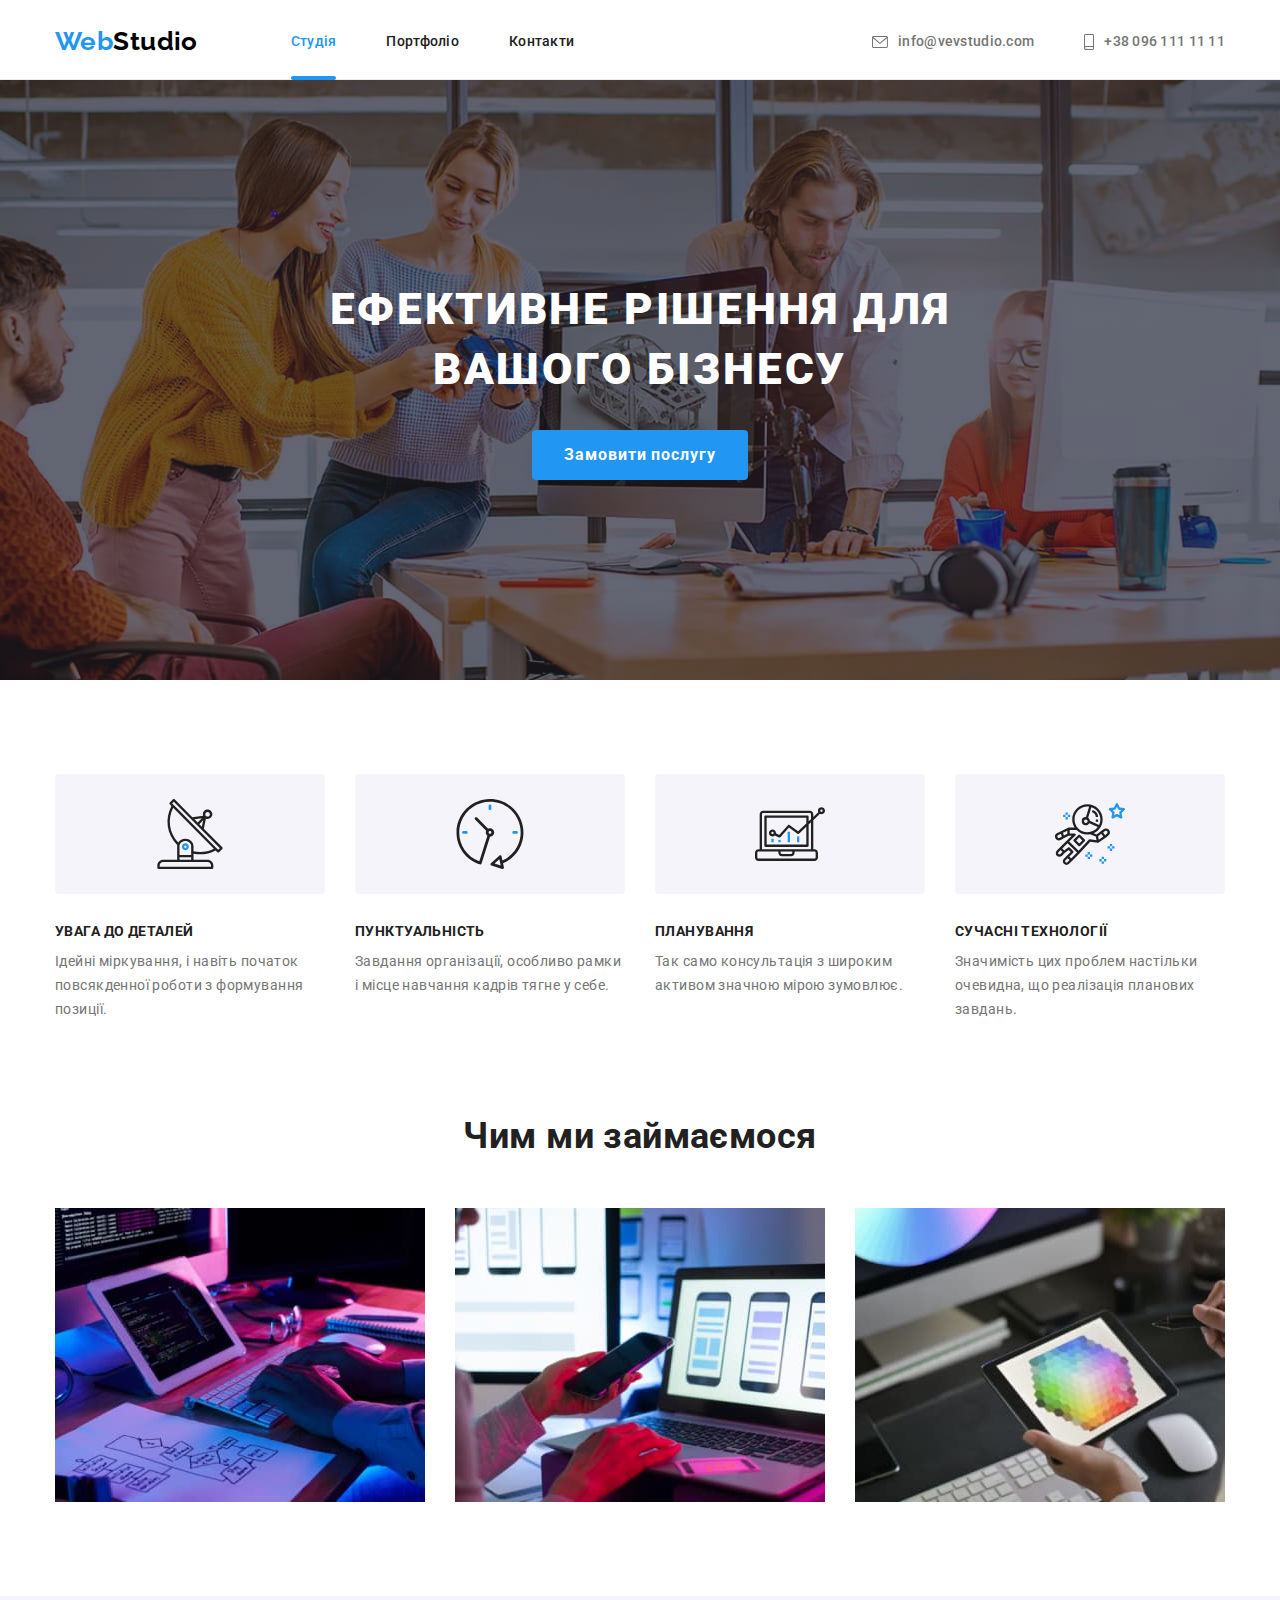
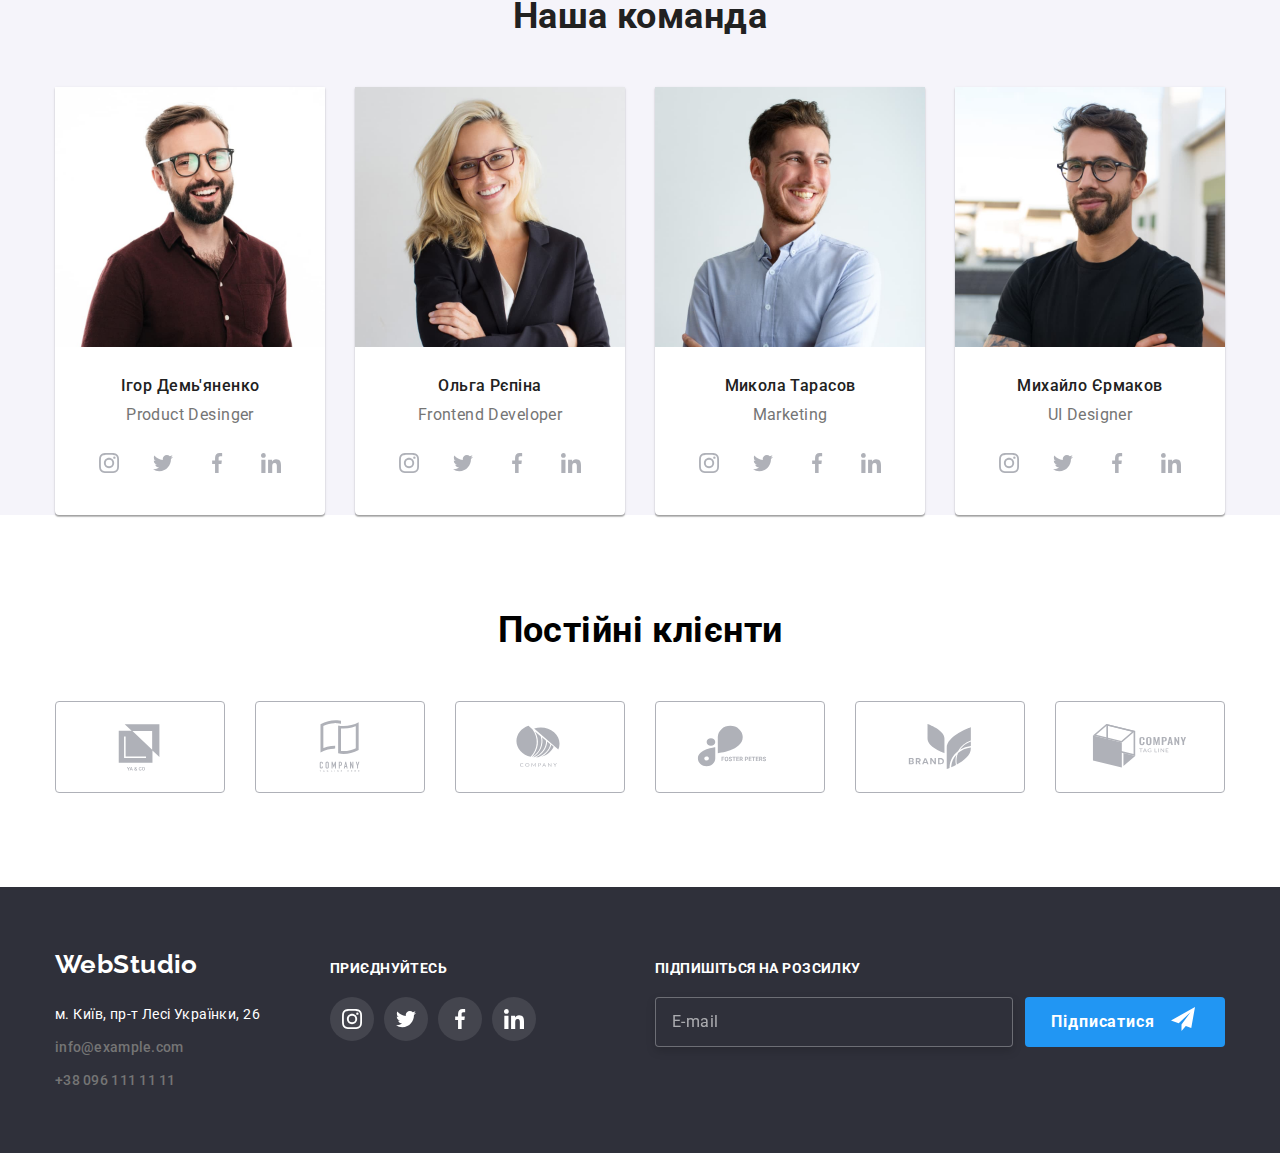
==== index.html @ 9817739a "zaliv" ====
<!DOCTYPE html>
<html lang="uk">
  <head>
    <meta charset="UTF-8" />
    <meta http-equiv="X-UA-Compatible" content="IE=edge" />
    <meta name="viewport" content="width=device-width, initial-scale=1.0" />
    <title>ДЗ№6</title>
    <link rel="preconnect" href="https://fonts.googleapis.com" />
    <link rel="preconnect" href="https://fonts.gstatic.com" crossorigin />
    <link
      href="https://fonts.googleapis.com/css2?family=Raleway:wght@700&family=Roboto:wght@400;500;700;900&display=swap"
      rel="stylesheet"
    />
    <link
      rel="stylesheet"
      href="https://cdn.jsdelivr.net/npm/modern-normalize@1.1.0/modern-normalize.min.css"
    />
    <link rel="stylesheet" href="./css/styles.css" />
  </head>
  <body>
    <!--HEDER-->
    <header class="pages-header">
      <div class="container page-header-container">
        <a class="link pages-header__logo" href="./index.html"><span class="pages-header__logo-acsent">Web</span>Studio</a>
        <nav>
          <ul class="pages-header__menu list">
            <li class="pages-header__item">
              <a class="link pages-header__link current" href="./index.html">Студія</a>
            </li>
            <li class="pages-header__item">
              <a class="link pages-header__link" href="./portfolio.html">Портфоліо</a>
            </li>
            <li class="pages-header__item"><a class="link pages-header__link" href="#contact">Контакти</a></li>
          </ul>
        </nav>
        <ul class="pages-header__contact-menu list">
          <li class="pages-header__contact-item">
            <a class="link pages-header__contact-mail" href="mailto:info@devstdio.com"
              ><svg class="pages-header__icon-mail">
                <use href="./images/symbol-def.svg#icon-envelope"></use></svg
              >info@vevstudio.com</a
            >
          </li>
          <li class="pages-header__contact-item">
            <a class="link pages-header__contact-phone" href="tel:+380961111111"
              ><svg class="pages-header__icon-tel">
                <use href="./images/symbol-def.svg#icon-smartphone"></use></svg
              >+38 096 111 11 11</a
            >
          </li>
        </ul>
      </div>
    </header>
    <!--HERO-->
    <main>
      <section class="hero bgd-img">
        <div class="container">
          <h1 class="hero-text">Ефективне рішення для вашого бізнесу</h1>
          <button class="hero-btn" name="button" data-modal-open>Замовити послугу</button>
        </div>
      </section>

      <!--Benefits-->
      <section class="benefits">
        <div class="container">
          <h2 class="visually-hidden">Наші переваги</h2>
          <ul class="list benefits__list">
            <li class="benefits__text benefits__img benefits__icon-antenna">
              <h3 class="benefits__topic">Увага до деталей</h3>
              <p class="benefits__rubric">
                Ідейні міркування, і навіть початок повсякденної роботи з формування позиції.
              </p>
            </li>
            <li class="benefits__text benefits__img benefits__icon-clock">
              <h3 class="benefits__topic">Пунктуальність</h3>
              <p class="benefits__rubric">
                Завдання організації, особливо рамки і місце навчання кадрів тягне у себе.
              </p>
            </li>
            <li class="benefits__text benefits__img benefits__icon-diaram">
              <h3 class="benefits__topic">Планування</h3>
              <p class="benefits__rubric">Так само консультація з широким активом значною мірою зумовлює.</p>
            </li>
            <li class="benefits__text benefits__img benefits__icon-astronaut">
              <h3 class="benefits__topic">Сучасні технології</h3>
              <p class="benefits__rubric">
                Значимість цих проблем настільки очевидна, що реалізація планових завдань.
              </p>
            </li>
          </ul>
        </div>
      </section>
      <!--Studies-->
      <section class="padding-zero">
        <div class="container">
          <h2 class="stud-top">Чим ми займаємося</h2>

          <ul class="list doing">
            <li class="stud-size">
              <a class="stud-made" href="#">
                <img
                  class="img-doing"
                  src="./images/work-for-pc.jpg"
                  alt="work for pc"
                  width="370"
                  height="294"
                />
                <p class="stud-text">десктопрні додатки</p>
              </a>
            </li>

            <li class="stud-size">
              <a class="stud-made" href="#">
                <img
                  class="img-doing"
                  src="./images/laptop-work.jpg"
                  alt="laptop work"
                  width="370"
                  height="294"
                />
                <p class="stud-text">мобільні додатки</p>
              </a>
            </li>

            <li class="stud-size">
              <a class="stud-made" href="#">
                <img
                  class="img-doing"
                  src="./images/work-on-a-tablet.jpg"
                  alt="work on a tablet"
                  width="370"
                  height="294"
                />
                <p class="stud-text">дизайнерські рішення</p>
              </a>
            </li>
          </ul>
        </div>
      </section>
      <!--Team-->
      <section class="perfuse section">
        <div class="container">
          <h2 class="team">Наша команда</h2>
          <ul class="list team-box">
            <li class="team-box-sizen">
              <img
                src="./images/igor-demyanenki.jpg"
                alt="Ігор Дем'яненко"
                width="270"
                height="260"
              />
              <div class="team-box-color">
                <h3 class="team-names">Ігор Демь'яненко</h3>
                <p class="team-prof">Product Desinger</p>
                <ul class="social-links">
                  <li class="list social-item">
                    <a href="https://www.instagram.com" class="social-link">
                      <svg class="item">
                        <use href="./images/symbol-def.svg#icon-instagram"></use>
                      </svg>
                    </a>
                  </li>
                  <li class="list social-item">
                    <a href="https://www.twitter.com" class="social-link">
                      <svg class="item">
                        <use href="./images/symbol-def.svg#icon-twitter"></use>
                      </svg>
                    </a>
                  </li>
                  <li class="list social-item">
                    <a href="https://www.facebook.com" class="social-link">
                      <svg class="item">
                        <use href="./images/symbol-def.svg#icon-facebook"></use>
                      </svg>
                    </a>
                  </li>
                  <li class="list social-item">
                    <a href="https://www.linkedin.com" class="social-link">
                      <svg class="item">
                        <use href="./images/symbol-def.svg#icon-linkedin"></use>
                      </svg>
                    </a>
                  </li>
                </ul>
              </div>
            </li>
            <li class="team-box-sizen">
              <img src="./images/olga-repina.jpg" alt="Ольга Рєпіна" width="270" height="260" />
              <div class="team-box-color">
                <h3 class="team-names">Ольга Рєпіна</h3>
                <p class="team-prof">Frontend Developer</p>
                <ul class="social-links">
                  <li class="list social-item">
                    <a href="https://www.instagram.com" class="social-link">
                      <svg class="item">
                        <use href="./images/symbol-def.svg#icon-instagram"></use>
                      </svg>
                    </a>
                  </li>
                  <li class="list social-item">
                    <a href="https://www.twitter.com" class="social-link">
                      <svg class="item">
                        <use href="./images/symbol-def.svg#icon-twitter"></use>
                      </svg>
                    </a>
                  </li>
                  <li class="list social-item">
                    <a href="https://www.facebook.com" class="social-link">
                      <svg class="item">
                        <use href="./images/symbol-def.svg#icon-facebook"></use>
                      </svg>
                    </a>
                  </li>
                  <li class="list social-item">
                    <a href="https://www.linkedin.com" class="social-link">
                      <svg class="item">
                        <use href="./images/symbol-def.svg#icon-linkedin"></use>
                      </svg>
                    </a>
                  </li>
                </ul>
              </div>
            </li>
            <li class="team-box-sizen">
              <img
                src="./images/nikolay-tarasov.jpg"
                alt="Микола Тарасов"
                width="270"
                height="260"
              />
              <div class="team-box-color">
                <h3 class="team-names">Микола Тарасов</h3>
                <p class="team-prof">Marketing</p>
                <ul class="social-links">
                  <li class="list social-item">
                    <a href="https://www.instagram.com" class="social-link">
                      <svg class="item">
                        <use href="./images/symbol-def.svg#icon-instagram"></use>
                      </svg>
                    </a>
                  </li>
                  <li class="list social-item">
                    <a href="https://www.twitter.com" class="social-link">
                      <svg class="item">
                        <use href="./images/symbol-def.svg#icon-twitter"></use>
                      </svg>
                    </a>
                  </li>
                  <li class="list social-item">
                    <a href="https://www.facebook.com" class="social-link">
                      <svg class="item">
                        <use href="./images/symbol-def.svg#icon-facebook"></use>
                      </svg>
                    </a>
                  </li>
                  <li class="list social-item">
                    <a href="https://www.linkedin.com" class="social-link">
                      <svg class="item">
                        <use href="./images/symbol-def.svg#icon-linkedin"></use>
                      </svg>
                    </a>
                  </li>
                </ul>
              </div>
            </li>
            <li class="team-box-sizen">
              <img
                src="./images/michail-ermakov.jpg"
                alt="Михайло Єрмаков"
                width="270"
                height="260"
              />
              <div class="team-box-color">
                <h3 class="team-names">Михайло Єрмаков</h3>
                <p class="team-prof">UI Designer</p>
                <ul class="social-links">
                  <li class="list social-item">
                    <a href="https://www.instagram.com" class="social-link">
                      <svg class="item">
                        <use href="./images/symbol-def.svg#icon-instagram"></use>
                      </svg>
                    </a>
                  </li>
                  <li class="list social-item">
                    <a href="https://www.twitter.com" class="social-link">
                      <svg class="item">
                        <use href="./images/symbol-def.svg#icon-twitter"></use>
                      </svg>
                    </a>
                  </li>
                  <li class="list social-item">
                    <a href="https://www.facebook.com" class="social-link">
                      <svg class="item">
                        <use href="./images/symbol-def.svg#icon-facebook"></use>
                      </svg>
                    </a>
                  </li>
                  <li class="list social-item">
                    <a href="https://www.linkedin.com" class="social-link">
                      <svg class="item">
                        <use href="./images/symbol-def.svg#icon-linkedin"></use>
                      </svg>
                    </a>
                  </li>
                </ul>
              </div>
            </li>
          </ul>
        </div>
      </section>

      <section class="section regular-customer">
        <div class="container">
          <h2 class="secondary-title">Постійні клієнти</h2>
          <ul class="list regular-customer-list">
            <li class="regular-customer-item">
              <a href="#" class="customer-btn">
                <svg class="customer-logo">
                  <use href="./images/symbol-def.svg#icon-yaco"></use>
                </svg>
              </a>
            </li>

            <li class="regular-customer-item">
              <a href="#" class="customer-btn">
                <svg class="customer-logo">
                  <use href="./images/symbol-def.svg#icon-companytaglinehere"></use>
                </svg>
              </a>
            </li>
            <li class="regular-customer-item">
              <a href="#" class="customer-btn">
                <svg class="customer-logo">
                  <use href="./images/symbol-def.svg#icon-company"></use>
                </svg>
              </a>
            </li>
            <li class="regular-customer-item">
              <a href="#" class="customer-btn">
                <svg class="customer-logo">
                  <use href="./images/symbol-def.svg#icon-fosterpeters"></use>
                </svg>
              </a>
            </li>
            <li class="regular-customer-item">
              <a href="#" class="customer-btn">
                <svg class="customer-logo">
                  <use href="./images/symbol-def.svg#icon-brand"></use>
                </svg>
              </a>
            </li>
            <li class="regular-customer-item">
              <a href="#" class="customer-btn">
                <svg class="customer-logo">
                  <use href="./images/symbol-def.svg#icon-companytagline"></use>
                </svg>
              </a>
            </li>
          </ul>
        </div>
      </section>
    </main>
    <!--footer-->
    <footer class="foot">
      <div class="container footer-flex">
        <div>
          <a class="link logo-footer" href="./index.html">
            <span class="acsent-logo">Web</span>Studio</a
          >
          <address class="adress-style">
            <ul class="list">
              <li class="info-size">
                <a
                  class="link maps"
                  href="https://goo.gl/maps/6wFw4vnAE2UTVkqL7"
                  target="_blank"
                  rel="noopener noreferrer"
                  >м. Київ, пр-т Лесі Українки, 26</a
                >
              </li>
              <li class="info-size">
                <a id="contact" class="link contact-footer" href="mailto:info@example.com"
                  >info@example.com</a
                >
              </li>
              <li class="info-size">
                <a class="link contact-footer" href="tel:+380961111111">+38 096 111 11 11</a>
              </li>
            </ul>
          </address>
        </div>
        <div class="footer-dark-list">
          <p class="footer-tex">приєднуйтесь</p>
          <ul class="social-footer-links">
            <li class="list social-item-distance">
              <a href="https://www.twitter.com" class="social-item-footer">
                <svg class="item-footer">
                  <use href="./images/symbol-def.svg#icon-instagram"></use>
                </svg>
              </a>
            </li>
            <li class="list social-item-distance">
              <a href="https://www.twitter.com" class="social-item-footer">
                <svg class="item-footer">
                  <use href="./images/symbol-def.svg#icon-twitter"></use>
                </svg>
              </a>
            </li>
            <li class="list social-item-distance">
              <a href="https://www.twitter.com" class="social-item-footer">
                <svg class="item-footer">
                  <use href="./images/symbol-def.svg#icon-facebook"></use>
                </svg>
              </a>
            </li>
            <li class="list social-item-distance">
              <a href="https://www.twitter.com" class="social-item-footer">
                <svg class="item-footer">
                  <use href="./images/symbol-def.svg#icon-linkedin"></use>
                </svg>
              </a>
            </li>
          </ul>
        </div>

        <div class="subscrip">
          <p class="subscrip-title">Підпишіться на розсилку</p>
          <form class="footer-form" autocomplete="on">
            <input class="subscrip-input" type="email" name="email" placeholder="E-mail" required />
            <button type="submit" class="subscrip-btn">
              Підписатися
              <svg class="icon-subscribe" width="24" height="24">
                <use href="./images/modal-symbol1.svg#icon-telegram"></use>
              </svg>
            </button>
          </form>
        </div>
      </div>
    </footer>

    <div class="backdrop is-hidden" data-modal>
      <div class="modal">
        <button class="modal-btn-close" type="button" data-modal-close>
          <svg class="close-icon" width="18" height="18"></svg>
        </button>

          <p class="modal-header">Залиште свої дані, ми вам передзвонимо</p>
          <form class="js-speaker-form" autocomplete="off">
            <div class="modal-form">
              <label class="modal-text" for="name">Ім'я</label>
              <input class="modal-type" type="text" name="name" id="name" />
                <svg class="modal-svg">
                  <use href="./images/modal-symbol1.svg#icon-name"></use>
                </svg>
            </div>

            <div class="modal-form">
              <label class="modal-text" for="tel">Телефон</label>
              <input class="modal-type" type="tel" name="tel" id="tel" />
                <svg class="modal-svg">
                  <use href="./images/modal-symbol1.svg#icon-phone"></use>
              </span>
            </div>

            <div class="modal-form">
              <label class="modal-text" for="mail">Почта</label>
              <input class="modal-type" type="email" name="mail" id="mail" />
                <svg class="modal-svg">
                  <use href="./images/modal-symbol1.svg#icon-mail"></use>
              </span>
            </div>

            <div class="modal-texterea">
              <label class="modal-text" for="comment">Коментар</label>
              <textarea
                class="comment-type"
                name="comment"
                id="comment"
                placeholder="Введіть текст"
              ></textarea>
            </div>
            <div class="modal-checkbox">
              <input
                type="checkbox"
                name="pilicy"
                id="policy"
                class="modal-form-check visually-hidden"
              />
              <label class="modal-check" for="policy"
                >Погоджуюся з розсилкою та приймаю
                <a class="modal-link" href="#">Умови договору</a></label
              >
            </div>

            <button class="modal-btn-type" type="submit">Відправити</button>
          </form>
        
      </div>
    </div>

    <script src="./js/modal.js"></script>
    <script>
      (() => {
        document.querySelector('.js-speaker-form').addEventListener('submit', e => {
          e.preventDefault();

          new FormData(e.currentTarget).forEach((value, name) => console.log('${name}: ${value}'));
        });
      })();
    </script>
  </body>
</html>
---- css/styles.css ----
:root {
  --accent-color: #2196f3;
  --background-color: #ffffff;
  --primery-text-color: #757575;
  --title-text-color: #212121;
  --hover-focus-btn: #188ce8;
  --perfuse-color: #f5f4fa;
  --head-logo: #000000;
  --background-hero: #2f303a;
  --icon-color: #afb1b8;
  --portfolio-img: #eeeeee;
  --cubik: cubic-bezier(0.4, 0, 0.2, 1);
}
body {
  font-family: 'Roboto', sans-serif;
  color: var(--primery-text-color);
  background-color: var(--background-color);
  font-size: 14px;
  letter-spacing: 0.03em;
  padding-top: 80px;
}

h1,
h2,
h3,
h4,
p {
  margin-top: 0;
  margin-bottom: 0;
}

ul {
  margin-top: 0;
  margin-bottom: 0;
  padding-left: 0;
}

img {
  display: block;
  max-width: 100%;
  height: auto;
}

.list {
  list-style: none;
}

.link {
  text-decoration: none;
}



button {
  cursor: pointer;
}

/* размер страницы */
.container {
  width: 1200px;
  margin-left: auto;
  margin-right: auto;
  padding-left: 15px;
  padding-right: 15px;
}

/* <======================COMPONENTS==========================> */
/* <======================HEADER==========================> */
.pages-header {
  position: fixed;
  width: 100%;
  top: 0;
  z-index: 1;
  padding-top: 24px;
  padding-bottom: 24px;
  border-bottom: 1px solid #ececec;
  max-height: 80px;
  background: var(--background-color);
}
.page-header-container {
  display: flex;
  align-items: center;
}
.pages-header__menu {
  align-items: center;
  display: flex;
}

.pages-header__item {
  position: relative;
  font-weight: 500;
  line-height: 1.14;
  letter-spacing: 0.02em;

  color: var(--title-text-color);
}
.pages-header__item:hover,
.pages-header__item:focus {
  color: var(--accent-color);
}
.pages-header__item:not(:last-child) {
  margin-right: 50px;
}
.pages-header__logo {
  font-family: 'Raleway', sans-serif;
  font-weight: 700;
  font-size: 26px;
  line-height: 1.38;
  margin-right: 93px;

  color: var(--head-logo);
}
.pages-header__logo-acsent {
  font-family: 'Raleway', sans-serif;
  font-weight: 700;
  font-size: 26px;
  line-height: 1.38;
  color: var(--accent-color);
}


.pages-header__link {
  font-weight: 500;
  line-height: 1.14;
  letter-spacing: 0.02em;

  color: var(--title-text-color);
  transition-property: color;
  transition-duration: 250ms;
  transition-timing-function: var(--cubik);
}
.pages-header__link:hover,
.pages-header__link:focus {
  color: var(--accent-color);
}

.current {
  color: var(--accent-color);
}
.pages-header__contact-menu {
  display: flex;
  margin-left: auto;
  align-items: center;
}
.pages-header__contact-mail {
  font-weight: 500;
  line-height: 1.14;
  letter-spacing: 0.02em;
  display: flex;
  align-items: center;
  color: var(--primery-text-color);
  transition-property: color;
  transition-duration: 250ms;
  transition-timing-function: var(--cubik);
}
.pages-header__contact-item:not(:last-child) {
  margin-right: 50px;
}
.pages-header__contact-mail:hover,
.pages-header__contact-mail:focus {
  color: var(--accent-color);
}
.pages-header__contact-phone {
  font-weight: 500;
  line-height: 1.14;
  letter-spacing: 0.02em;
  display: flex;
  align-items: center;
  color: var(--primery-text-color);
  transition-property: color;
  transition-duration: 250ms;
  transition-timing-function: var(--cubik);
}
.pages-header__contact-phone:hover,
.pages-header__contact-phone:focus {
  color: var(--accent-color);
}
.pages-header__icon-mail {
  width: 16px;
  height: 12px;
  margin-right: 10px;
  fill: currentColor;
}
.pages-header__icon-tel {
  width: 10px;
  height: 16px;
  margin-right: 10px;
  fill: currentColor;
}
.pages-header__item > .current::before {
  content: '';
  width: 100%;
  height: 4px;
  position: absolute;
  transform: translateY(30px);
  bottom: 0;
  background: var(--accent-color);
  border-radius: 2px;
}
/* <======================/COMPONENTS==========================> */


/* <======================/HEADER==========================>  */
/* <======================HERO==========================> */
.hero {
  background: var(--background-hero);
  text-align: center;
  padding-top: 200px;
  padding-bottom: 200px;
}
.hero-text {
  font-weight: 900;
  font-size: 44px;
  line-height: 1.36;
  text-align: center;
  margin: 0 auto;
  max-width: 696px;
  letter-spacing: 0.06em;
  text-transform: uppercase;

  color: var(--background-color);
}
.hero-btn {
  font-family: inherit;
  font-weight: 700;
  font-size: 16px;
  line-height: 1.87;
  align-items: center;
  text-align: center;
  letter-spacing: 0.06em;
  border-radius: 4px;
  border: 0px;
  margin-top: 30px;
  padding-left: 32px;
  padding-right: 32px;
  padding-top: 10px;
  padding-bottom: 10px;

  color: var(--background-color);
  background-color: var(--accent-color);

  transition-property: background-color;
  transition-duration: 250ms;
  transition-timing-function: var(--cubik);
}
.hero-btn:hover,
.hero-btn:focus {
  background-color: var(--hover-focus-btn);
}
.visually-hidden {
  position: absolute;
  width: 1px;
  height: 1px;
  margin: -1px;
  border: 0;
  padding: 0;

  white-space: nowrap;
  clip-path: inset(100%);
  clip: rect(0 0 0 0);
  overflow: hidden;
}
.backdrop {
  position: fixed;
  top: 0;
  left: 0;
  width: 100%;
  height: 100%;
  z-index: 1;
  background: rgba(0, 0, 0, 0.2);
  transition-property: opacity;
  transition-duration: 250ms;
  transition-timing-function: var(--cubik);
}

.backdrop.is-hidden {
  opacity: 0;
  pointer-events: none;
}
/* <==================================Modal=================================> */
.modal {
  padding: 40px;
  width: 528px;
  height: 581px;
  background-color: var(--background-color);
  position: absolute;
  top: 50%;
  left: 50%;
  transform: translate(-50%, -50%);
  box-shadow: 0px 1px 3px rgba(0, 0, 0, 0.12), 0px 1px 1px rgba(0, 0, 0, 0.14),
    0px 2px 1px rgba(0, 0, 0, 0.2);
  border-radius: 4px;
}
.modal-btn-close {
  display: flex;
  justify-content: center;
  align-items: center;
  padding: 0;
  position: absolute;
  top: 8px;
  right: 8px;
  width: 30px;
  height: 30px;
  border-radius: 50%;
  background: var(--basic-white-color);
  border: 1px solid rgba(0, 0, 0, 0.1);
}
.close-icon {
  background-image: url(../images/close.svg);
  background-repeat: no-repeat;
  background-position: center;
  transition-duration: 250ms;
  transition-timing-function: var(--cubik);
}
.close-icon:hover,
.close-icon:focus {
  background-image: url(../images/icon-close-hover.svg);
  background-repeat: no-repeat;
  background-position: center;
  transition-duration: 250ms;
  transition-timing-function: var(--cubik);
}


.modal-header {
  font-style: normal;
  font-weight: 700;
  font-size: 20px;
  line-height: 1.15;
  text-align: center;
  color: #212121;
  margin-bottom: 12px;
}

.modal-form {
  margin-bottom: 10px;
  display: flex;
  flex-direction: column;
  text-align: left;
  position: relative;
}
.modal-type {
  border: 1px solid rgba(33, 33, 33, 0.2);
  border-radius: 4px;
  height: 40px;
  padding-left: 42px;
  outline: none;
  transition-property: border-color;
  transition-duration: 250ms;
  transition-timing-function: var(--cubik);
}
.comment-type {
  height: 120px;
  margin-bottom: 10px;
  border: 1px solid rgba(33, 33, 33, 0.2);
  border-radius: 4px;
  padding: 15px;
  outline: none;
  transition-property: border-color;
  transition-duration: 250ms;
  transition-timing-function: var(--cubik);
}
.comment-type::placeholder {
  /* padding: 12px 1px; */
  color: rgba(117, 117, 117, 0.5);
}
textarea {
  resize: none;
}
.modal-text {
  margin-bottom: 4px;
  font-size: 12px;
  line-height: 1.16;
  letter-spacing: 0.01em;
  color: #757575;
}
.comment-type:focus {
  border-color: var(--accent-color);
}
.modal-type:focus {
  border-color: var(--accent-color);
}
.modal-check {
  font-size: 14px;
  line-height: 1.71;
  color: #757575;
  padding-left: 20px;
}
.modal-btn-type {
  display: block;
  font-family: inherit;
  font-weight: 700;
  font-size: 16px;
  line-height: 1.87;
  letter-spacing: 0.06em;
  border-radius: 4px;
  border: 0px;
  margin: 0 auto;
  padding: 10px 32px;
  margin-top: 30px;
  min-width: 200px;
  color: var(--background-color);
  background-color: var(--accent-color);

  transition-property: background-color;
  transition-duration: 250ms;
  transition-timing-function: var(--cubik);
}
.modal-btn-type:hover,
.modal-btn-type:focus {
  background-color: var(--hover-focus-btn);
}
.modal-link {
  color: var(--accent-color);
}

.modal-svg {
  position: absolute;
  top: 31px;
  left: 12px;
  width: 13px;
  height: 13px;
  fill: var(--title-text-color);
  transition-property: fill;
  transition-duration: 250ms;
  transition-timing-function: var(--cubik);
}
.modal-type:focus + .modal-svg {
  fill: var(--accent-color);
}

.modal-check::before {
  position: absolute;
  display: block;
  border: 1px solid var(--title-text-color);
  border-radius: 2px;
  content: '';
  top: 450px;
  left: 50px;
  width: 16px;
  height: 15px;
  cursor: pointer;
}
.modal-form-check:checked + .modal-check::before {
  background-image: url(../images/icon-check.svg);
  border-color: var(--accent-color);
  border: none;
}
.modal-form-check:focus + .modal-check::before {
  outline: 2px solid var(--accent-color);
}
.modal-texterea{
  margin-bottom: 20px;
  display: flex;
  flex-direction: column;
  text-align: left;
  position: relative;
}
.modal-checkbox{
  display: flex;
  justify-content: center;
  margin-bottom: 20px;
}
/* <==================================/Modal=================================> */
/* <======================/HERO==========================> */
/* <======================Benefits==========================> */
.benefits {
  padding-top: 94px;
  padding-bottom: 94px;
}

.benefits__topic {
  font-size: 14px;
  font-weight: 700;
  line-height: 1.14;
  text-transform: uppercase;
  margin-bottom: 10px;
  margin-top: 30px;
  color: var(--title-text-color);
}
.benefits__rubric {
  font-weight: 400;
  line-height: 1.71;
}
.benefits__text {
  width: 270px;
}
.benefits__list {
  display: flex;
}
.benefits__text:not(:last-child) {
  margin-right: 30px;
}
.benefits__img::before {
  content: '';
  display: block;
  height: 120px;
  border-radius: 4px;
  background-color: var(--background-color);
  background-repeat: no-repeat;
  background-size: 70px;
  background-position: center;
}
.benefits__icon-antenna::before {
  background-image: url(../images/antenna.svg);
  background-color: var(--perfuse-color);
}
.benefits__icon-clock::before {
  background-image: url(../images/clock.svg);
  background-color: var(--perfuse-color);
}
.benefits__icon-diaram::before {
  background-image: url(../images/diagram.svg);
  background-color: var(--perfuse-color);
}
.benefits__icon-astronaut::before {
  background-image: url(../images/astronaut.svg);
  background-color: var(--perfuse-color);
}

/* <======================/Benefits==========================> */
/* <======================STUDIES==========================> */
.doing {
  display: flex;
  align-items: center;
  padding-top: 0px;
}
.img-doing {
  margin: auto;
  box-sizing: content-box;
}
.img-doing:not(:last-child) {
  padding-right: 30px;
}
.padding-zero {
  padding-top: 0px;
  padding-bottom: 94px;
}
.stud-top {
  font-weight: 700;
  font-size: 36px;
  line-height: 1.16;
  text-align: center;
  margin-bottom: 50px;

  color: var(--title-text-color);
}
.stud-size:not(:last-child) {
  margin-right: 30px;
}
.stud-size {
  position: relative;
  overflow: hidden;
}
.stud-made:hover .stud-text,
.stud-made:focus .stud-text {
  transform: translateY(-100%);
}

.stud-text {
  position: absolute;
  display: flex;
  align-items: center;
  justify-content: center;
  width: 100%;
  height: 70px;
  top: 100%;
  font-weight: 700;
  line-height: 16px;
  text-align: center;
  text-transform: uppercase;
  color: var(--background-color);
  background: rgba(47, 48, 58, 0.8);
  transition: transform 250ms cubic-bezier(0.4, 0, 0.2, 1);
}

/* <======================/STUDIES==========================> */
/* <======================TEAMS==========================> */
.perfuse {
  background-color: var(--perfuse-color);
}
.team {
  font-weight: 700;
  font-size: 36px;
  line-height: 1.16;
  text-align: center;
  margin-bottom: 50px;

  color: var(--title-text-color);
}
.team-names {
  font-weight: 500;
  font-size: 16px;
  line-height: 1.18;
  text-align: center;
  margin-bottom: 10px;

  color: var(--title-text-color);
}
.team-prof {
  font-size: 16px;
  line-height: 1.18;
  text-align: center;
  margin-bottom: 16px;
}
.team-box {
  display: flex;
}

.team-box-sizen {
  box-sizing: border-box;
  background-color: var(--background-color);
  border-radius: 0px 0px 4px 4px;
  box-shadow: 0px 1px 3px rgba(0, 0, 0, 0.12), 0px 1px 1px rgba(0, 0, 0, 0.14),
    0px 2px 1px rgba(0, 0, 0, 0.2);
}
.team-box-sizen:not(:last-child) {
  margin-right: 30px;
}
.team-box-color {
  padding-bottom: 30px;
  padding-top: 30px;
}
/* <=======================/TEAM=========================> */
/* <======================FOOTER==========================> */
.maps {
  font-style: normal;
  font-weight: 400;
  line-height: 1.71;

  color: var(--background-color);
  transition-property: color;
  transition-duration: 250ms;
  transition-timing-function: var(--cubik);
}
.maps:hover,
.maps:focus {
  color: var(--accent-color);
}
.foot {
  background: var(--background-hero);
  padding-top: 60px;
  padding-bottom: 60px;
}
.adress-style {
  font-style: normal;
  margin-top: 20px;
  line-height: 1.71;
}

.info-size:not(:last-child) {
  margin-bottom: 9px;
}
.contact-footer {
  font-weight: 500;
  line-height: 1.71;
  letter-spacing: 0.02em;

  color: var(--primery-text-color);
  transition-property: color;
  transition-duration: 250ms;
  transition-timing-function: var(--cubik);
}
.contact-footer:hover,
.contact-footer:focus {
  color: var(--accent-color);
}
.subscrip {
  margin-left: auto;
}
.subscrip-title {
  font-weight: 700;
  font-size: 14px;
  line-height: 1.14;
  letter-spacing: 0.03em;
  text-transform: uppercase;
  color: var(--background-color);
  margin-bottom: 20px;
}
.footer-form {
  /* border: 1px solid rgba(255, 255, 255, 0.3); */
  /* filter: drop-shadow(0px 4px 4px rgba(0, 0, 0, 0.15)); */
  border-radius: 4px;
  display: flex;
}
.subscrip-input {
  border: 1px solid rgba(255, 255, 255, 0.3);
  filter: drop-shadow(0px 4px 4px rgba(0, 0, 0, 0.15));
  border-radius: 4px;
  background-color: var(--background-hero);
  width: 358px;
  height: 50px;
  outline: none;
  padding-left: 16px;
  color: var(--background-color);
}
.subscrip-btn {
  position: relative;
  margin-left: 12px;
  font-family: inherit;
  font-weight: 700;
  font-size: 16px;
  line-height: 1.87;
  align-items: center;
  text-align: center;
  letter-spacing: 0.06em;
  border-radius: 4px;
  border: 0px;
  padding-right: 50px;
  padding-top: 10px;
  padding-bottom: 10px;
  width: 200px;
  height: 50px;
  color: var(--background-color);
  background-color: var(--accent-color);

  transition-property: background-color;
  transition-duration: 250ms;
  transition-timing-function: var(--cubik);
}
.subscrip-btn:hover,
.subscrip-btn:focus {
  background-color: var(--hover-focus-btn);
}

.subscrip-input::placeholder {
  font-size: 16px;
  line-height: 1.25;
  display: flex;
  align-items: center;
  letter-spacing: 0.03em;
  color: rgba(255, 255, 255, 0.6);
}
.icon-subscribe{
 position: absolute;
 fill: currentColor;
 right: 30px;
}
.logo-footer {
  font-family: 'Raleway', sans-serif;
  font-weight: 700;
  font-size: 26px;
  line-height: 1.38;

  color: var(--background-color);
}

/* <======================/FOOTER==========================> */
/* <======================PORTFOLIO==========================> */
.portfolio-btn {
  color: var(--title-text-color);
  background-color: var(--perfuse-color);
  letter-spacing: 0.03em;
  font-family: 'Roboto';
  font-weight: 500;
  font-size: 16px;
  line-height: 1.62;
  text-align: center;
  border-radius: 4px;
  border: 0px;
  padding-left: 22px;
  padding-right: 22px;
  padding-top: 6px;
  padding-bottom: 6px;
  transition-property: color, background-color, box-shadow;
  transition-duration: 250ms;
  transition-timing-function: var(--cubik);
}
.portfolio-btn:hover,
.portfolio-btn:focus {
  color: var(--background-color);
  background-color: var(--accent-color);
  box-shadow: 0px 3px 1px rgba(0, 0, 0, 0.1), 0px 1px 2px rgba(0, 0, 0, 0.08),
    0px 2px 2px rgba(0, 0, 0, 0.12);
}
.caption-text {
  font-family: 'Roboto', sans-serif;
  font-weight: 700;
  font-size: 18px;
  line-height: 2;
  letter-spacing: 0.06em;
  margin-bottom: 4px;

  color: var(--title-text-color);
}
.basic-text {
  font-family: 'Roboto', sans-serif;
  font-size: 16px;
  line-height: 1.87;
  color: var(--primery-text-color);
}

.portfolio-cart {
  position: relative;
  overflow: hidden;
}

.portfolio-btn-type {
  display: flex;
  margin-bottom: 50px;
  gap: 8px;
  justify-content: center;
}

.li-size {
  position: relative;
  display: block;
  overflow: hidden;
}
.context {
  position: absolute;
  padding: 63px 24px;
  top: 0;
  left: 0;
  width: 100%;
  height: 294px;
  font-size: 18px;
  line-height: 1.55;
  color: var(--background-color);
  background-color: rgba(33, 150, 243, 0.9);
  transform: translateY(140%);
  transition-property: transform;
  transition-duration: 250ms;
  transition-timing-function: var(--cubik);
}

.li-size:hover .context,
.li-size:focus .context {
  transform: translateY(0);
}
.li-size:hover,
.li-size:focus {
  box-shadow: 0px 1px 1px rgba(0, 0, 0, 0.12), 0px 4px 4px rgba(0, 0, 0, 0.06),
    1px 4px 6px rgba(0, 0, 0, 0.16);
}

.portfolio-grid {
  display: flex;
  flex-wrap: wrap;
  gap: 30px;
}

.portfolio-img {
  padding: 20px 24px;
  border: 1px solid var(--portfolio-img);
  z-index: 2;

  /* <======================/PORTFOLIO==========================> */
}
.bgd-img {
  height: 600px;
  max-width: 1600px;
  margin-right: auto;
  margin-left: auto;
  background-image: linear-gradient(to right, rgba(47, 48, 58, 0.4), rgba(47, 48, 58, 0.4)),
    url(../images/fon.jpg);
  background-repeat: no-repeat;
  background-size: cover;
  background-position: center;
}



.social-links {
  display: flex;
  justify-content: center;
  padding: 0;
  margin-top: 16px;
}

.social-link {
  display: flex;
  justify-content: center;
  align-items: center;
  width: 44px;
  height: 44px;
  border-radius: 50%;

  color: var(--icon-color);
  transition-property: color, background-color;
  transition-duration: 250ms;
  transition-timing-function: var(--cubik);
}

.social-item:not(:last-child) {
  margin-right: 10px;
}

.item {
  width: 20px;
  height: 20px;
  fill: currentColor;
}

.social-link:hover,
.social-link:focus {
  background-color: var(--accent-color);
  color: var(--background-color);
}

.regular-customer {
  padding-top: 94px;
  padding-bottom: 94px;
}
.secondary-title {
  margin-bottom: 50px;
  font-weight: 700;
  font-size: 36px;
  line-height: 1.17;
  text-align: center;
  color: var(--head-logo);
}
.regular-customer-list {
  display: flex;
}
.regular-customer-item:not(:last-child) {
  margin-right: 30px;
}
.customer-btn {
  display: flex;
  justify-content: center;
  align-items: center;
  width: 170px;
  height: 92px;
  color: var(--icon-color);
  border: 1px solid var(--icon-color);
  border-radius: 4px;
  transition-property: color, border-color;
  transition-duration: 250ms;
  transition-timing-function: var(--cubik);
}
.customer-logo {
  width: 106px;
  height: 60px;
  fill: currentColor;
}
.customer-btn:hover,
.customer-btn:focus {
  color: var(--accent-color);
  border-color: var(--accent-color);
}

.footer-dark-list {
  margin-left: 70px;
}

.footer-flex {
  display: flex;
  align-items: baseline;
}

.footer-tex {
  font-weight: 700;
  font-size: 14px;
  line-height: 1.14;
  text-transform: uppercase;

  color: var(--background-color);
}
.social-item-distance:not(:last-child) {
  margin-right: 10px;
}
.social-item-footer {
  display: flex;
  width: 44px;
  height: 44px;
  justify-content: center;
  align-items: center;
  border-radius: 50%;
  background: rgba(255, 255, 255, 0.1);
  color: var(--background-color);
  transition-property: background-color;
  transition-duration: 250ms;
  transition-timing-function: var(--cubik);
}
.social-item-footer:hover,
.social-item-footer:focus {
  color: var(--background-color);
  background-color: var(--accent-color);
}
.item-footer {
  width: 20px;
  height: 20px;
  fill: currentColor;
}
.social-footer-links {
  display: flex;
  margin-top: 20px;
}
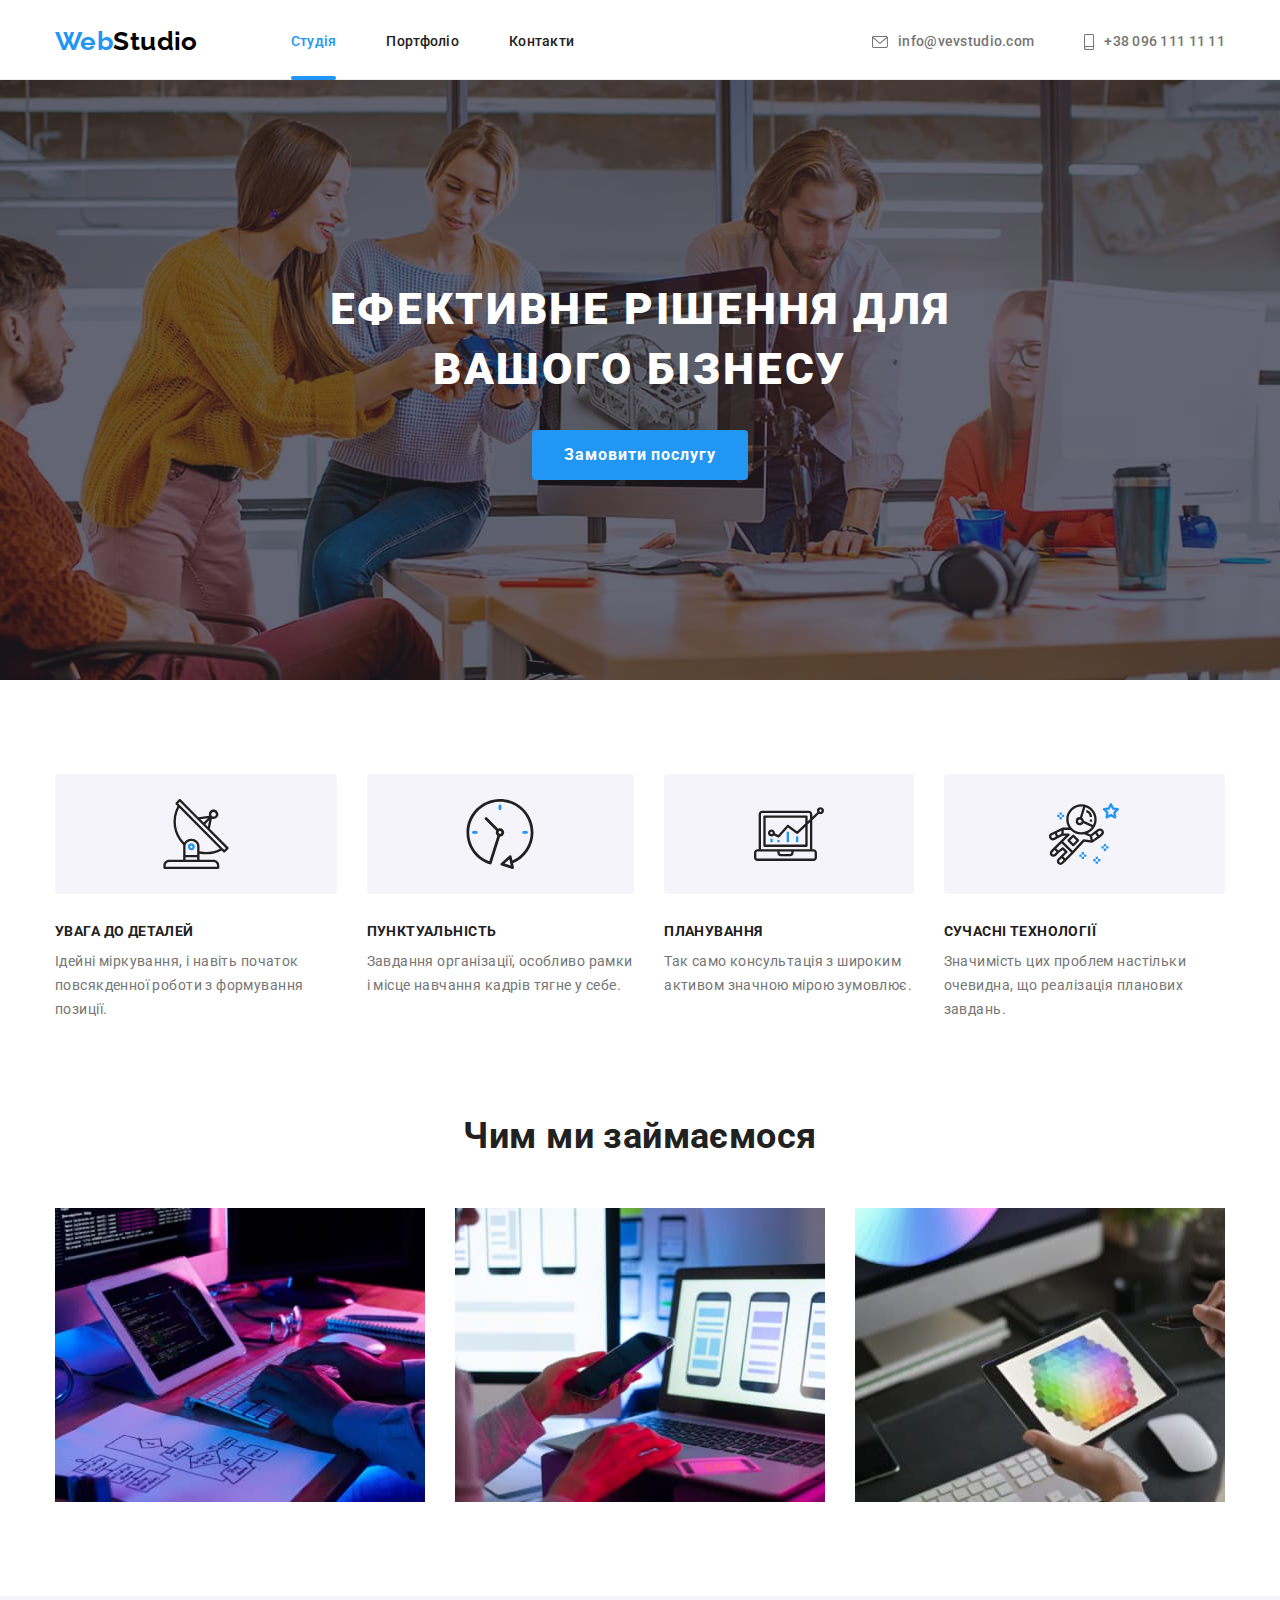
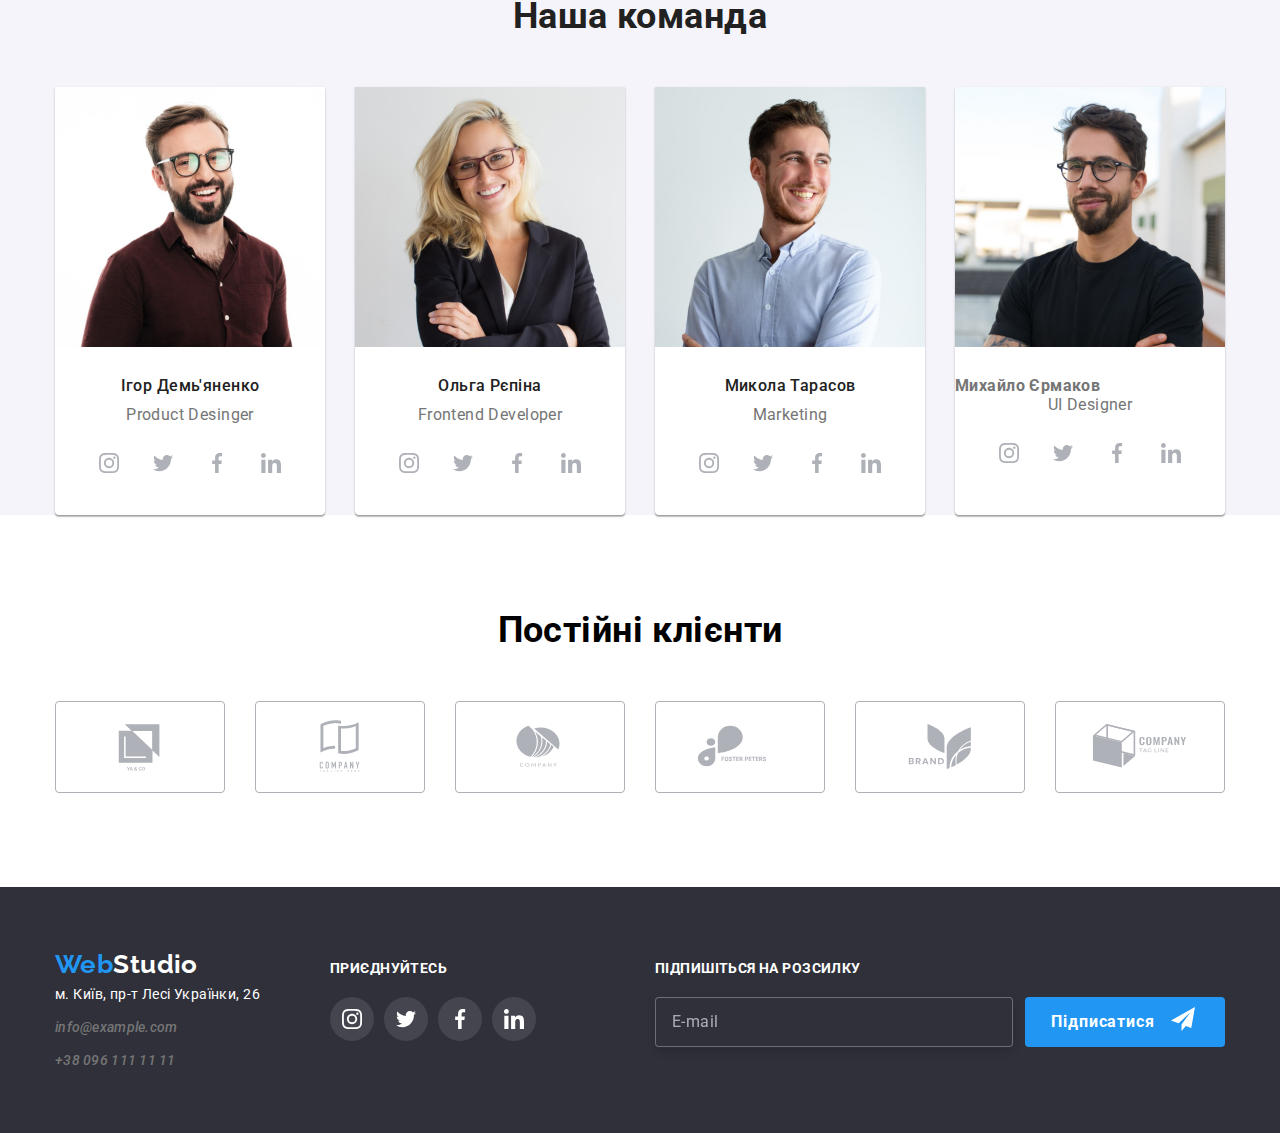
==== commit 10df8375: "1я часть" ====
--- a/index.html
+++ b/index.html
@@ -25,7 +25,7 @@
         <nav>
           <ul class="pages-header__menu list">
             <li class="pages-header__item">
-              <a class="link pages-header__link current" href="./index.html">Студія</a>
+              <a class="link pages-header__link pages-header__active" href="./index.html">Студія</a>
             </li>
             <li class="pages-header__item">
               <a class="link pages-header__link" href="./portfolio.html">Портфоліо</a>
@@ -61,27 +61,27 @@
       </section>
 
       <!--Benefits-->
-      <section class="benefits">
+      <section class="list-of-benefits">
         <div class="container">
           <h2 class="visually-hidden">Наші переваги</h2>
-          <ul class="list benefits__list">
-            <li class="benefits__text benefits__img benefits__icon-antenna">
+          <ul class="list list-of-benefits__list">
+            <li class="list-of-benefits__item list-of-benefits__img list-of-benefits__icon-antenna">
               <h3 class="benefits__topic">Увага до деталей</h3>
               <p class="benefits__rubric">
                 Ідейні міркування, і навіть початок повсякденної роботи з формування позиції.
               </p>
             </li>
-            <li class="benefits__text benefits__img benefits__icon-clock">
+            <li class="list-of-benefits__item list-of-benefits__img list-of-benefits__icon-clock">
               <h3 class="benefits__topic">Пунктуальність</h3>
               <p class="benefits__rubric">
                 Завдання організації, особливо рамки і місце навчання кадрів тягне у себе.
               </p>
             </li>
-            <li class="benefits__text benefits__img benefits__icon-diaram">
+            <li class="list-of-benefits__item list-of-benefits__img list-of-benefits__icon-diaram">
               <h3 class="benefits__topic">Планування</h3>
               <p class="benefits__rubric">Так само консультація з широким активом значною мірою зумовлює.</p>
             </li>
-            <li class="benefits__text benefits__img benefits__icon-astronaut">
+            <li class="list-of-benefits__item list-of-benefits__img list-of-benefits__icon-astronaut">
               <h3 class="benefits__topic">Сучасні технології</h3>
               <p class="benefits__rubric">
                 Значимість цих проблем настільки очевидна, що реалізація планових завдань.
@@ -91,92 +91,92 @@
         </div>
       </section>
       <!--Studies-->
-      <section class="padding-zero">
+      <section class="doing">
         <div class="container">
-          <h2 class="stud-top">Чим ми займаємося</h2>
-
-          <ul class="list doing">
-            <li class="stud-size">
-              <a class="stud-made" href="#">
+          <h2 class="doing-top">Чим ми займаємося</h2>
+
+          <ul class="list doing__set">
+            <li class="doing__item">
+              <a class="stud" href="#">
                 <img
-                  class="img-doing"
+                  class="stud__img"
                   src="./images/work-for-pc.jpg"
                   alt="work for pc"
                   width="370"
                   height="294"
                 />
-                <p class="stud-text">десктопрні додатки</p>
-              </a>
-            </li>
-
-            <li class="stud-size">
-              <a class="stud-made" href="#">
+                <p class="stud__text">десктопрні додатки</p>
+              </a>
+            </li>
+
+            <li class="doing__item">
+              <a class="stud" href="#">
                 <img
-                  class="img-doing"
+                  class="stud__img"
                   src="./images/laptop-work.jpg"
                   alt="laptop work"
                   width="370"
                   height="294"
                 />
-                <p class="stud-text">мобільні додатки</p>
-              </a>
-            </li>
-
-            <li class="stud-size">
-              <a class="stud-made" href="#">
+                <p class="stud__text">мобільні додатки</p>
+              </a>
+            </li>
+
+            <li class="doing__item">
+              <a class="stud" href="#">
                 <img
-                  class="img-doing"
+                  class="stud__img"
                   src="./images/work-on-a-tablet.jpg"
                   alt="work on a tablet"
                   width="370"
                   height="294"
                 />
-                <p class="stud-text">дизайнерські рішення</p>
+                <p class="stud__text">дизайнерські рішення</p>
               </a>
             </li>
           </ul>
         </div>
       </section>
       <!--Team-->
-      <section class="perfuse section">
+      <section class="perfuse">
         <div class="container">
-          <h2 class="team">Наша команда</h2>
-          <ul class="list team-box">
-            <li class="team-box-sizen">
+          <h2 class="perfuse__top">Наша команда</h2>
+          <ul class="list perfuse__box">
+            <li class="perfuse__item">
               <img
                 src="./images/igor-demyanenki.jpg"
                 alt="Ігор Дем'яненко"
                 width="270"
                 height="260"
               />
-              <div class="team-box-color">
-                <h3 class="team-names">Ігор Демь'яненко</h3>
-                <p class="team-prof">Product Desinger</p>
-                <ul class="social-links">
-                  <li class="list social-item">
-                    <a href="https://www.instagram.com" class="social-link">
-                      <svg class="item">
+              <div class="team">
+                <h3 class="team__names">Ігор Демь'яненко</h3>
+                <p class="team__prof">Product Desinger</p>
+                <ul class="team__links">
+                  <li class="list team__item">
+                    <a href="https://www.instagram.com" class="social">
+                      <svg class="social__item">
                         <use href="./images/symbol-def.svg#icon-instagram"></use>
                       </svg>
                     </a>
                   </li>
-                  <li class="list social-item">
-                    <a href="https://www.twitter.com" class="social-link">
-                      <svg class="item">
+                  <li class="list team__item">
+                    <a href="https://www.twitter.com" class="social">
+                      <svg class="social__item">
                         <use href="./images/symbol-def.svg#icon-twitter"></use>
                       </svg>
                     </a>
                   </li>
-                  <li class="list social-item">
-                    <a href="https://www.facebook.com" class="social-link">
-                      <svg class="item">
+                  <li class="list team__item">
+                    <a href="https://www.facebook.com" class="social">
+                      <svg class="social__item">
                         <use href="./images/symbol-def.svg#icon-facebook"></use>
                       </svg>
                     </a>
                   </li>
-                  <li class="list social-item">
-                    <a href="https://www.linkedin.com" class="social-link">
-                      <svg class="item">
+                  <li class="list team__item">
+                    <a href="https://www.linkedin.com" class="social">
+                      <svg class="social__item">
                         <use href="./images/symbol-def.svg#icon-linkedin"></use>
                       </svg>
                     </a>
@@ -184,36 +184,36 @@
                 </ul>
               </div>
             </li>
-            <li class="team-box-sizen">
+            <li class="perfuse__item">
               <img src="./images/olga-repina.jpg" alt="Ольга Рєпіна" width="270" height="260" />
-              <div class="team-box-color">
-                <h3 class="team-names">Ольга Рєпіна</h3>
-                <p class="team-prof">Frontend Developer</p>
-                <ul class="social-links">
-                  <li class="list social-item">
-                    <a href="https://www.instagram.com" class="social-link">
-                      <svg class="item">
+              <div class="team">
+                <h3 class="team__names">Ольга Рєпіна</h3>
+                <p class="team__prof">Frontend Developer</p>
+                <ul class="team__links">
+                  <li class="list team__item">
+                    <a href="https://www.instagram.com" class="social">
+                      <svg class="social__item">
                         <use href="./images/symbol-def.svg#icon-instagram"></use>
                       </svg>
                     </a>
                   </li>
-                  <li class="list social-item">
-                    <a href="https://www.twitter.com" class="social-link">
-                      <svg class="item">
+                  <li class="list team__item">
+                    <a href="https://www.twitter.com" class="social">
+                      <svg class="social__item">
                         <use href="./images/symbol-def.svg#icon-twitter"></use>
                       </svg>
                     </a>
                   </li>
-                  <li class="list social-item">
-                    <a href="https://www.facebook.com" class="social-link">
-                      <svg class="item">
+                  <li class="list team__item">
+                    <a href="https://www.facebook.com" class="social">
+                      <svg class="social__item">
                         <use href="./images/symbol-def.svg#icon-facebook"></use>
                       </svg>
                     </a>
                   </li>
-                  <li class="list social-item">
-                    <a href="https://www.linkedin.com" class="social-link">
-                      <svg class="item">
+                  <li class="list team__item">
+                    <a href="https://www.linkedin.com" class="social">
+                      <svg class="social__item">
                         <use href="./images/symbol-def.svg#icon-linkedin"></use>
                       </svg>
                     </a>
@@ -221,41 +221,41 @@
                 </ul>
               </div>
             </li>
-            <li class="team-box-sizen">
+            <li class="perfuse__item">
               <img
                 src="./images/nikolay-tarasov.jpg"
                 alt="Микола Тарасов"
                 width="270"
                 height="260"
               />
-              <div class="team-box-color">
-                <h3 class="team-names">Микола Тарасов</h3>
-                <p class="team-prof">Marketing</p>
-                <ul class="social-links">
-                  <li class="list social-item">
-                    <a href="https://www.instagram.com" class="social-link">
-                      <svg class="item">
+              <div class="team">
+                <h3 class="team__names">Микола Тарасов</h3>
+                <p class="team__prof">Marketing</p>
+                <ul class="team__links">
+                  <li class="list team__item">
+                    <a href="https://www.instagram.com" class="social">
+                      <svg class="social__item">
                         <use href="./images/symbol-def.svg#icon-instagram"></use>
                       </svg>
                     </a>
                   </li>
-                  <li class="list social-item">
-                    <a href="https://www.twitter.com" class="social-link">
-                      <svg class="item">
+                  <li class="list team__item">
+                    <a href="https://www.twitter.com" class="social">
+                      <svg class="social__item">
                         <use href="./images/symbol-def.svg#icon-twitter"></use>
                       </svg>
                     </a>
                   </li>
-                  <li class="list social-item">
-                    <a href="https://www.facebook.com" class="social-link">
-                      <svg class="item">
+                  <li class="list team__item">
+                    <a href="https://www.facebook.com" class="social">
+                      <svg class="social__item">
                         <use href="./images/symbol-def.svg#icon-facebook"></use>
                       </svg>
                     </a>
                   </li>
-                  <li class="list social-item">
-                    <a href="https://www.linkedin.com" class="social-link">
-                      <svg class="item">
+                  <li class="list team__item">
+                    <a href="https://www.linkedin.com" class="social">
+                      <svg class="social__item">
                         <use href="./images/symbol-def.svg#icon-linkedin"></use>
                       </svg>
                     </a>
@@ -263,41 +263,41 @@
                 </ul>
               </div>
             </li>
-            <li class="team-box-sizen">
+            <li class="perfuse__item">
               <img
                 src="./images/michail-ermakov.jpg"
                 alt="Михайло Єрмаков"
                 width="270"
                 height="260"
               />
-              <div class="team-box-color">
+              <div class="team">
                 <h3 class="team-names">Михайло Єрмаков</h3>
-                <p class="team-prof">UI Designer</p>
-                <ul class="social-links">
-                  <li class="list social-item">
-                    <a href="https://www.instagram.com" class="social-link">
-                      <svg class="item">
+                <p class="team__prof">UI Designer</p>
+                <ul class="team__links">
+                  <li class="list team__item">
+                    <a href="https://www.instagram.com" class="social">
+                      <svg class="social__item">
                         <use href="./images/symbol-def.svg#icon-instagram"></use>
                       </svg>
                     </a>
                   </li>
-                  <li class="list social-item">
-                    <a href="https://www.twitter.com" class="social-link">
-                      <svg class="item">
+                  <li class="list team__item">
+                    <a href="https://www.twitter.com" class="social">
+                      <svg class="social__item">
                         <use href="./images/symbol-def.svg#icon-twitter"></use>
                       </svg>
                     </a>
                   </li>
-                  <li class="list social-item">
-                    <a href="https://www.facebook.com" class="social-link">
-                      <svg class="item">
+                  <li class="list team__item">
+                    <a href="https://www.facebook.com" class="social">
+                      <svg class="social__item">
                         <use href="./images/symbol-def.svg#icon-facebook"></use>
                       </svg>
                     </a>
                   </li>
-                  <li class="list social-item">
-                    <a href="https://www.linkedin.com" class="social-link">
-                      <svg class="item">
+                  <li class="list team__item">
+                    <a href="https://www.linkedin.com" class="social">
+                      <svg class="social__item">
                         <use href="./images/symbol-def.svg#icon-linkedin"></use>
                       </svg>
                     </a>
@@ -309,49 +309,49 @@
         </div>
       </section>
 
-      <section class="section regular-customer">
+      <section class="customer">
         <div class="container">
-          <h2 class="secondary-title">Постійні клієнти</h2>
-          <ul class="list regular-customer-list">
-            <li class="regular-customer-item">
-              <a href="#" class="customer-btn">
-                <svg class="customer-logo">
+          <h2 class="customer__title">Постійні клієнти</h2>
+          <ul class="list customer__list">
+            <li class="customer__item">
+              <a href="#" class="customer-link__btn">
+                <svg class="customer-link__logo">
                   <use href="./images/symbol-def.svg#icon-yaco"></use>
                 </svg>
               </a>
             </li>
 
-            <li class="regular-customer-item">
-              <a href="#" class="customer-btn">
-                <svg class="customer-logo">
+            <li class="customer__item">
+              <a href="#" class="customer-link__btn">
+                <svg class="customer-link__logo">
                   <use href="./images/symbol-def.svg#icon-companytaglinehere"></use>
                 </svg>
               </a>
             </li>
-            <li class="regular-customer-item">
-              <a href="#" class="customer-btn">
-                <svg class="customer-logo">
+            <li class="customer__item">
+              <a href="#" class="customer-link__btn">
+                <svg class="customer-link__logo">
                   <use href="./images/symbol-def.svg#icon-company"></use>
                 </svg>
               </a>
             </li>
-            <li class="regular-customer-item">
-              <a href="#" class="customer-btn">
-                <svg class="customer-logo">
+            <li class="customer__item">
+              <a href="#" class="customer-link__btn">
+                <svg class="customer-link__logo">
                   <use href="./images/symbol-def.svg#icon-fosterpeters"></use>
                 </svg>
               </a>
             </li>
-            <li class="regular-customer-item">
-              <a href="#" class="customer-btn">
-                <svg class="customer-logo">
+            <li class="customer__item">
+              <a href="#" class="customer-link__btn">
+                <svg class="customer-link__logo">
                   <use href="./images/symbol-def.svg#icon-brand"></use>
                 </svg>
               </a>
             </li>
-            <li class="regular-customer-item">
-              <a href="#" class="customer-btn">
-                <svg class="customer-logo">
+            <li class="customer__item">
+              <a href="#" class="customer-link__btn">
+                <svg class="customer-link__logo">
                   <use href="./images/symbol-def.svg#icon-companytagline"></use>
                 </svg>
               </a>
@@ -362,14 +362,14 @@
     </main>
     <!--footer-->
     <footer class="foot">
-      <div class="container footer-flex">
+      <div class="container footer">
         <div>
           <a class="link logo-footer" href="./index.html">
-            <span class="acsent-logo">Web</span>Studio</a
+            <span class="footer__acsent-logo">Web</span>Studio</a
           >
-          <address class="adress-style">
+          <address class="footer__adress">
             <ul class="list">
-              <li class="info-size">
+              <li class="footer__info-size">
                 <a
                   class="link maps"
                   href="https://goo.gl/maps/6wFw4vnAE2UTVkqL7"
@@ -378,44 +378,44 @@
                   >м. Київ, пр-т Лесі Українки, 26</a
                 >
               </li>
-              <li class="info-size">
+              <li class="footer__info-size">
                 <a id="contact" class="link contact-footer" href="mailto:info@example.com"
                   >info@example.com</a
                 >
               </li>
-              <li class="info-size">
+              <li class="footer__info-size">
                 <a class="link contact-footer" href="tel:+380961111111">+38 096 111 11 11</a>
               </li>
             </ul>
           </address>
         </div>
-        <div class="footer-dark-list">
-          <p class="footer-tex">приєднуйтесь</p>
-          <ul class="social-footer-links">
-            <li class="list social-item-distance">
-              <a href="https://www.twitter.com" class="social-item-footer">
-                <svg class="item-footer">
+        <div class="footer-dark">
+          <p class="footer-dark__tex">приєднуйтесь</p>
+          <ul class="footer-dark__set">
+            <li class="list footer-dark__social-item">
+              <a href="https://www.twitter.com" class="social-footer">
+                <svg class="social-footer__item">
                   <use href="./images/symbol-def.svg#icon-instagram"></use>
                 </svg>
               </a>
             </li>
-            <li class="list social-item-distance">
-              <a href="https://www.twitter.com" class="social-item-footer">
-                <svg class="item-footer">
+            <li class="list footer-dark__social-item">
+              <a href="https://www.twitter.com" class="social-footer">
+                <svg class="social-footer__item">
                   <use href="./images/symbol-def.svg#icon-twitter"></use>
                 </svg>
               </a>
             </li>
-            <li class="list social-item-distance">
-              <a href="https://www.twitter.com" class="social-item-footer">
-                <svg class="item-footer">
+            <li class="list footer-dark__social-item">
+              <a href="https://www.twitter.com" class="social-footer">
+                <svg class="social-footer__item">
                   <use href="./images/symbol-def.svg#icon-facebook"></use>
                 </svg>
               </a>
             </li>
-            <li class="list social-item-distance">
-              <a href="https://www.twitter.com" class="social-item-footer">
-                <svg class="item-footer">
+            <li class="list footer-dark__social-item">
+              <a href="https://www.twitter.com" class="social-footer">
+                <svg class="social-footer__item">
                   <use href="./images/symbol-def.svg#icon-linkedin"></use>
                 </svg>
               </a>
@@ -424,12 +424,12 @@
         </div>
 
         <div class="subscrip">
-          <p class="subscrip-title">Підпишіться на розсилку</p>
-          <form class="footer-form" autocomplete="on">
-            <input class="subscrip-input" type="email" name="email" placeholder="E-mail" required />
-            <button type="submit" class="subscrip-btn">
+          <p class="subscrip__title">Підпишіться на розсилку</p>
+          <form class="subscrip__form" autocomplete="on">
+            <input class="subscrip__input" type="email" name="email" placeholder="E-mail" required />
+            <button type="submit" class="subscrip__btn">
               Підписатися
-              <svg class="icon-subscribe" width="24" height="24">
+              <svg class="subscribe__icon" width="24" height="24">
                 <use href="./images/modal-symbol1.svg#icon-telegram"></use>
               </svg>
             </button>
@@ -440,73 +440,65 @@
 
     <div class="backdrop is-hidden" data-modal>
       <div class="modal">
-        <button class="modal-btn-close" type="button" data-modal-close>
+        <button class="modal__btn-close" type="button" data-modal-close>
           <svg class="close-icon" width="18" height="18"></svg>
         </button>
 
-          <p class="modal-header">Залиште свої дані, ми вам передзвонимо</p>
-          <form class="js-speaker-form" autocomplete="off">
-            <div class="modal-form">
-              <label class="modal-text" for="name">Ім'я</label>
-              <input class="modal-type" type="text" name="name" id="name" />
-                <svg class="modal-svg">
+          <p class="modal__header">Залиште свої дані, ми вам передзвонимо</p>
+          <form class="modal__js-speaker-form" autocomplete="off">
+            <div class="modal__form">
+              <label class="modal__text" for="name">Ім'я</label>
+              <input class="modal__type" type="text" name="name" id="name" />
+                <svg class="modal__svg">
                   <use href="./images/modal-symbol1.svg#icon-name"></use>
                 </svg>
             </div>
 
-            <div class="modal-form">
-              <label class="modal-text" for="tel">Телефон</label>
-              <input class="modal-type" type="tel" name="tel" id="tel" />
-                <svg class="modal-svg">
+            <div class="modal__form">
+              <label class="modal__text" for="tel">Телефон</label>
+              <input class="modal__type" type="tel" name="tel" id="tel" />
+                <svg class="modal__svg">
                   <use href="./images/modal-symbol1.svg#icon-phone"></use>
               </span>
             </div>
 
-            <div class="modal-form">
-              <label class="modal-text" for="mail">Почта</label>
-              <input class="modal-type" type="email" name="mail" id="mail" />
-                <svg class="modal-svg">
+            <div class="modal__form">
+              <label class="modal__text" for="mail">Почта</label>
+              <input class="modal__type" type="email" name="mail" id="mail" />
+                <svg class="modal__svg">
                   <use href="./images/modal-symbol1.svg#icon-mail"></use>
               </span>
             </div>
 
-            <div class="modal-texterea">
-              <label class="modal-text" for="comment">Коментар</label>
+            <div class="modal__texterea">
+              <label class="modal__text" for="comment">Коментар</label>
               <textarea
-                class="comment-type"
+                class="comment__type"
                 name="comment"
                 id="comment"
                 placeholder="Введіть текст"
               ></textarea>
             </div>
-            <div class="modal-checkbox">
+            <div class="modal__checkbox">
               <input
                 type="checkbox"
                 name="pilicy"
                 id="policy"
-                class="modal-form-check visually-hidden"
+                class="modal__form-check visually-hidden"
               />
-              <label class="modal-check" for="policy"
+              <label class="modal__check" for="policy"
                 >Погоджуюся з розсилкою та приймаю
-                <a class="modal-link" href="#">Умови договору</a></label
+                <a class="modal__link" href="#">Умови договору</a></label
               >
             </div>
 
-            <button class="modal-btn-type" type="submit">Відправити</button>
+            <button class="modal__btn-type" type="submit">Відправити</button>
           </form>
         
       </div>
     </div>
 
     <script src="./js/modal.js"></script>
-    <script>
-      (() => {
-        document.querySelector('.js-speaker-form').addEventListener('submit', e => {
-          e.preventDefault();
-
-          new FormData(e.currentTarget).forEach((value, name) => console.log('${name}: ${value}'));
-        });
-      })();
-    </script>
+    <script src="./js/scan.js"></script>
   </body>
 </html>
--- a/css/styles.css
+++ b/css/styles.css
@@ -65,6 +65,7 @@
 }
 
 /* <======================COMPONENTS==========================> */
+/* <======================COMPONENTS==========================> */
 /* <======================HEADER==========================> */
 .pages-header {
   position: fixed;
@@ -134,7 +135,7 @@
   color: var(--accent-color);
 }
 
-.current {
+.pages-header__active {
   color: var(--accent-color);
 }
 .pages-header__contact-menu {
@@ -187,7 +188,7 @@
   margin-right: 10px;
   fill: currentColor;
 }
-.pages-header__item > .current::before {
+.pages-header__item > .pages-header__active::before {
   content: '';
   width: 100%;
   height: 4px;
@@ -197,13 +198,24 @@
   background: var(--accent-color);
   border-radius: 2px;
 }
-/* <======================/COMPONENTS==========================> */
+
 
 
 /* <======================/HEADER==========================>  */
 /* <======================HERO==========================> */
+.bgd-img {
+  height: 600px;
+  max-width: 1600px;
+  margin-right: auto;
+  margin-left: auto;
+  background-image: linear-gradient(to right, rgba(47, 48, 58, 0.4), rgba(47, 48, 58, 0.4)),
+    url(../images/fon.jpg);
+  background-repeat: no-repeat;
+  background-size: cover;
+  background-position: center;
+}
 .hero {
-  background: var(--background-hero);
+  /* background: var(--background-hero); */
   text-align: center;
   padding-top: 200px;
   padding-bottom: 200px;
@@ -291,7 +303,7 @@
     0px 2px 1px rgba(0, 0, 0, 0.2);
   border-radius: 4px;
 }
-.modal-btn-close {
+.modal__btn-close {
   display: flex;
   justify-content: center;
   align-items: center;
@@ -322,7 +334,7 @@
 }
 
 
-.modal-header {
+.modal__header {
   font-style: normal;
   font-weight: 700;
   font-size: 20px;
@@ -332,14 +344,14 @@
   margin-bottom: 12px;
 }
 
-.modal-form {
+.modal__form {
   margin-bottom: 10px;
   display: flex;
   flex-direction: column;
   text-align: left;
   position: relative;
 }
-.modal-type {
+.modal__type {
   border: 1px solid rgba(33, 33, 33, 0.2);
   border-radius: 4px;
   height: 40px;
@@ -349,7 +361,7 @@
   transition-duration: 250ms;
   transition-timing-function: var(--cubik);
 }
-.comment-type {
+.comment__type {
   height: 120px;
   margin-bottom: 10px;
   border: 1px solid rgba(33, 33, 33, 0.2);
@@ -360,24 +372,23 @@
   transition-duration: 250ms;
   transition-timing-function: var(--cubik);
 }
-.comment-type::placeholder {
-  /* padding: 12px 1px; */
+.comment__type::placeholder {
   color: rgba(117, 117, 117, 0.5);
 }
 textarea {
   resize: none;
 }
-.modal-text {
+.modal__text {
   margin-bottom: 4px;
   font-size: 12px;
   line-height: 1.16;
   letter-spacing: 0.01em;
   color: #757575;
 }
-.comment-type:focus {
+.comment__type:focus {
   border-color: var(--accent-color);
 }
-.modal-type:focus {
+.modal__type:focus {
   border-color: var(--accent-color);
 }
 .modal-check {
@@ -386,7 +397,7 @@
   color: #757575;
   padding-left: 20px;
 }
-.modal-btn-type {
+.modal__btn-type {
   display: block;
   font-family: inherit;
   font-weight: 700;
@@ -406,15 +417,15 @@
   transition-duration: 250ms;
   transition-timing-function: var(--cubik);
 }
-.modal-btn-type:hover,
-.modal-btn-type:focus {
+.modal__btn-type:hover,
+.modal__btn-type:focus {
   background-color: var(--hover-focus-btn);
 }
-.modal-link {
-  color: var(--accent-color);
-}
-
-.modal-svg {
+.modal__ink {
+  color: var(--accent-color);
+}
+
+.modal__svg {
   position: absolute;
   top: 31px;
   left: 12px;
@@ -425,11 +436,11 @@
   transition-duration: 250ms;
   transition-timing-function: var(--cubik);
 }
-.modal-type:focus + .modal-svg {
+.modal__type:focus + .modal__svg {
   fill: var(--accent-color);
 }
 
-.modal-check::before {
+.modal__check::before {
   position: absolute;
   display: block;
   border: 1px solid var(--title-text-color);
@@ -441,22 +452,22 @@
   height: 15px;
   cursor: pointer;
 }
-.modal-form-check:checked + .modal-check::before {
+.modal__form-check:checked + .modal__check::before {
   background-image: url(../images/icon-check.svg);
   border-color: var(--accent-color);
   border: none;
 }
-.modal-form-check:focus + .modal-check::before {
+.modal__form-check:focus + .modal__check::before {
   outline: 2px solid var(--accent-color);
 }
-.modal-texterea{
+.modal__texterea{
   margin-bottom: 20px;
   display: flex;
   flex-direction: column;
   text-align: left;
   position: relative;
 }
-.modal-checkbox{
+.modal__checkbox{
   display: flex;
   justify-content: center;
   margin-bottom: 20px;
@@ -464,7 +475,7 @@
 /* <==================================/Modal=================================> */
 /* <======================/HERO==========================> */
 /* <======================Benefits==========================> */
-.benefits {
+.list-of-benefits {
   padding-top: 94px;
   padding-bottom: 94px;
 }
@@ -482,16 +493,16 @@
   font-weight: 400;
   line-height: 1.71;
 }
-.benefits__text {
+.list-of-benefits_item {
   width: 270px;
 }
-.benefits__list {
-  display: flex;
-}
-.benefits__text:not(:last-child) {
+.list-of-benefits__list {
+  display: flex;
+}
+.list-of-benefits__item:not(:last-child) {
   margin-right: 30px;
 }
-.benefits__img::before {
+.list-of-benefits__img::before {
   content: '';
   display: block;
   height: 120px;
@@ -501,19 +512,19 @@
   background-size: 70px;
   background-position: center;
 }
-.benefits__icon-antenna::before {
+.list-of-benefits__icon-antenna::before {
   background-image: url(../images/antenna.svg);
   background-color: var(--perfuse-color);
 }
-.benefits__icon-clock::before {
+.list-of-benefits__icon-clock::before {
   background-image: url(../images/clock.svg);
   background-color: var(--perfuse-color);
 }
-.benefits__icon-diaram::before {
+.list-of-benefits__icon-diaram::before {
   background-image: url(../images/diagram.svg);
   background-color: var(--perfuse-color);
 }
-.benefits__icon-astronaut::before {
+.list-of-benefits__icon-astronaut::before {
   background-image: url(../images/astronaut.svg);
   background-color: var(--perfuse-color);
 }
@@ -521,22 +532,23 @@
 /* <======================/Benefits==========================> */
 /* <======================STUDIES==========================> */
 .doing {
-  display: flex;
-  align-items: center;
   padding-top: 0px;
-}
-.img-doing {
+  padding-bottom: 94px;
+}
+.doing__set {
+  display: flex;
+  align-items: center;
+  padding-top: 0px;
+}
+.stud__img {
   margin: auto;
   box-sizing: content-box;
 }
-.img-doing:not(:last-child) {
+.stud__img:not(:last-child) {
   padding-right: 30px;
 }
-.padding-zero {
-  padding-top: 0px;
-  padding-bottom: 94px;
-}
-.stud-top {
+
+.doing-top {
   font-weight: 700;
   font-size: 36px;
   line-height: 1.16;
@@ -545,19 +557,19 @@
 
   color: var(--title-text-color);
 }
-.stud-size:not(:last-child) {
+.doing__item:not(:last-child) {
   margin-right: 30px;
 }
-.stud-size {
+.doing__item {
   position: relative;
   overflow: hidden;
 }
-.stud-made:hover .stud-text,
-.stud-made:focus .stud-text {
+.stud:hover .stud__text,
+.stud:focus .stud__text {
   transform: translateY(-100%);
 }
 
-.stud-text {
+.stud__text {
   position: absolute;
   display: flex;
   align-items: center;
@@ -579,7 +591,7 @@
 .perfuse {
   background-color: var(--perfuse-color);
 }
-.team {
+.perfuse__top {
   font-weight: 700;
   font-size: 36px;
   line-height: 1.16;
@@ -588,7 +600,7 @@
 
   color: var(--title-text-color);
 }
-.team-names {
+.team__names {
   font-weight: 500;
   font-size: 16px;
   line-height: 1.18;
@@ -597,32 +609,129 @@
 
   color: var(--title-text-color);
 }
-.team-prof {
+.team__prof {
   font-size: 16px;
   line-height: 1.18;
   text-align: center;
   margin-bottom: 16px;
 }
-.team-box {
-  display: flex;
-}
-
-.team-box-sizen {
+.perfuse__box {
+  display: flex;
+}
+
+.perfuse__item {
   box-sizing: border-box;
   background-color: var(--background-color);
   border-radius: 0px 0px 4px 4px;
   box-shadow: 0px 1px 3px rgba(0, 0, 0, 0.12), 0px 1px 1px rgba(0, 0, 0, 0.14),
     0px 2px 1px rgba(0, 0, 0, 0.2);
 }
-.team-box-sizen:not(:last-child) {
+.perfuse__item:not(:last-child) {
   margin-right: 30px;
 }
-.team-box-color {
+.team {
   padding-bottom: 30px;
   padding-top: 30px;
 }
+.team__links {
+  display: flex;
+  justify-content: center;
+  padding: 0;
+  margin-top: 16px;
+}
+
+.social {
+  display: flex;
+  justify-content: center;
+  align-items: center;
+  width: 44px;
+  height: 44px;
+  border-radius: 50%;
+
+  color: var(--icon-color);
+  transition-property: color, background-color;
+  transition-duration: 250ms;
+  transition-timing-function: var(--cubik);
+}
+
+.team__item:not(:last-child) {
+  margin-right: 10px;
+}
+
+.social__item {
+  width: 20px;
+  height: 20px;
+  fill: currentColor;
+}
+
+.social:hover,
+.social:focus {
+  background-color: var(--accent-color);
+  color: var(--background-color);
+}
 /* <=======================/TEAM=========================> */
+/* <======================REGULAR CUSTOMERS==========================> */
+.customer {
+  padding-top: 94px;
+  padding-bottom: 94px;
+}
+.customer__title {
+  margin-bottom: 50px;
+  font-weight: 700;
+  font-size: 36px;
+  line-height: 1.17;
+  text-align: center;
+  color: var(--head-logo);
+}
+.customer__list {
+  display: flex;
+}
+.customer__item:not(:last-child) {
+  margin-right: 30px;
+}
+.customer-link__btn {
+  display: flex;
+  justify-content: center;
+  align-items: center;
+  width: 170px;
+  height: 92px;
+  color: var(--icon-color);
+  border: 1px solid var(--icon-color);
+  border-radius: 4px;
+  transition-property: color, border-color;
+  transition-duration: 250ms;
+  transition-timing-function: var(--cubik);
+}
+.customer-link__logo {
+  width: 106px;
+  height: 60px;
+  fill: currentColor;
+}
+.customer-link__btn:hover,
+.customer-link__btn:focus {
+  color: var(--accent-color);
+  border-color: var(--accent-color);
+}
+/* <======================/REGULAR CUSTOMERS==========================> */
+
 /* <======================FOOTER==========================> */
+.foot {
+  background: var(--background-hero);
+  padding-top: 60px;
+  padding-bottom: 60px;
+}
+.footer {
+  display: flex;
+  align-items: baseline;
+}
+.footer__acsent-logo{
+  color: var(--accent-color);
+}
+.footer_adress{
+  font-style: normal;
+  margin-top: 20px;
+  line-height: 1.71;
+}
 .maps {
   font-style: normal;
   font-weight: 400;
@@ -637,18 +746,10 @@
 .maps:focus {
   color: var(--accent-color);
 }
-.foot {
-  background: var(--background-hero);
-  padding-top: 60px;
-  padding-bottom: 60px;
-}
-.adress-style {
-  font-style: normal;
-  margin-top: 20px;
-  line-height: 1.71;
-}
-
-.info-size:not(:last-child) {
+
+
+
+.footer__info-size:not(:last-child) {
   margin-bottom: 9px;
 }
 .contact-footer {
@@ -665,10 +766,63 @@
 .contact-footer:focus {
   color: var(--accent-color);
 }
+
+.logo-footer {
+  font-family: 'Raleway', sans-serif;
+  font-weight: 700;
+  font-size: 26px;
+  line-height: 1.38;
+
+  color: var(--background-color);
+}
+.footer-dark {
+  margin-left: 70px;
+}
+
+
+
+.footer-dark__tex {
+  font-weight: 700;
+  font-size: 14px;
+  line-height: 1.14;
+  text-transform: uppercase;
+
+  color: var(--background-color);
+}
+.footer-dark__social-item:not(:last-child) {
+  margin-right: 10px;
+}
+.social-footer {
+  display: flex;
+  width: 44px;
+  height: 44px;
+  justify-content: center;
+  align-items: center;
+  border-radius: 50%;
+  background: rgba(255, 255, 255, 0.1);
+  color: var(--background-color);
+  transition-property: background-color;
+  transition-duration: 250ms;
+  transition-timing-function: var(--cubik);
+}
+.social-footer:hover,
+.social-footer:focus {
+  color: var(--background-color);
+  background-color: var(--accent-color);
+}
+.social-footer__item {
+  width: 20px;
+  height: 20px;
+  fill: currentColor;
+}
+.footer-dark__set {
+  display: flex;
+  margin-top: 20px;
+}
 .subscrip {
   margin-left: auto;
 }
-.subscrip-title {
+.subscrip__title {
   font-weight: 700;
   font-size: 14px;
   line-height: 1.14;
@@ -677,13 +831,12 @@
   color: var(--background-color);
   margin-bottom: 20px;
 }
-.footer-form {
-  /* border: 1px solid rgba(255, 255, 255, 0.3); */
-  /* filter: drop-shadow(0px 4px 4px rgba(0, 0, 0, 0.15)); */
-  border-radius: 4px;
-  display: flex;
-}
-.subscrip-input {
+
+.subscrip__form {
+  border-radius: 4px;
+  display: flex;
+}
+.subscrip__input {
   border: 1px solid rgba(255, 255, 255, 0.3);
   filter: drop-shadow(0px 4px 4px rgba(0, 0, 0, 0.15));
   border-radius: 4px;
@@ -694,7 +847,7 @@
   padding-left: 16px;
   color: var(--background-color);
 }
-.subscrip-btn {
+.subscrip__btn {
   position: relative;
   margin-left: 12px;
   font-family: inherit;
@@ -718,12 +871,12 @@
   transition-duration: 250ms;
   transition-timing-function: var(--cubik);
 }
-.subscrip-btn:hover,
-.subscrip-btn:focus {
+.subscrip__btn:hover,
+.subscrip__btn:focus {
   background-color: var(--hover-focus-btn);
 }
 
-.subscrip-input::placeholder {
+.subscrip__input::placeholder {
   font-size: 16px;
   line-height: 1.25;
   display: flex;
@@ -731,23 +884,15 @@
   letter-spacing: 0.03em;
   color: rgba(255, 255, 255, 0.6);
 }
-.icon-subscribe{
+.subscribe__icon{
  position: absolute;
  fill: currentColor;
  right: 30px;
 }
-.logo-footer {
-  font-family: 'Raleway', sans-serif;
-  font-weight: 700;
-  font-size: 26px;
-  line-height: 1.38;
-
-  color: var(--background-color);
-}
-
 /* <======================/FOOTER==========================> */
+
 /* <======================PORTFOLIO==========================> */
-.portfolio-btn {
+.btn-set__btn {
   color: var(--title-text-color);
   background-color: var(--perfuse-color);
   letter-spacing: 0.03em;
@@ -766,14 +911,14 @@
   transition-duration: 250ms;
   transition-timing-function: var(--cubik);
 }
-.portfolio-btn:hover,
-.portfolio-btn:focus {
+.btn-set__btn:hover,
+.btn-set__btn:focus {
   color: var(--background-color);
   background-color: var(--accent-color);
   box-shadow: 0px 3px 1px rgba(0, 0, 0, 0.1), 0px 1px 2px rgba(0, 0, 0, 0.08),
     0px 2px 2px rgba(0, 0, 0, 0.12);
 }
-.caption-text {
+.portfolio-card__rubric {
   font-family: 'Roboto', sans-serif;
   font-weight: 700;
   font-size: 18px;
@@ -783,31 +928,31 @@
 
   color: var(--title-text-color);
 }
-.basic-text {
+.portfolio-card__basic-text {
   font-family: 'Roboto', sans-serif;
   font-size: 16px;
   line-height: 1.87;
   color: var(--primery-text-color);
 }
 
-.portfolio-cart {
+.portfolio-card__img {
   position: relative;
   overflow: hidden;
 }
 
-.portfolio-btn-type {
-  display: flex;
-  margin-bottom: 50px;
+.btn-set {
+  display: flex;
+  margin: 50px 0px;
   gap: 8px;
   justify-content: center;
 }
 
-.li-size {
+.portfolio-card {
   position: relative;
   display: block;
   overflow: hidden;
 }
-.context {
+.portfolio-card__img-alternativ {
   position: absolute;
   padding: 63px 24px;
   top: 0;
@@ -824,166 +969,26 @@
   transition-timing-function: var(--cubik);
 }
 
-.li-size:hover .context,
-.li-size:focus .context {
+.portfolio-card:hover .portfolio-card__img-alternativ,
+.portfolio-card:focus .portfolio-card__img-alternativ {
   transform: translateY(0);
 }
-.li-size:hover,
-.li-size:focus {
+.portfolio-card:hover,
+.portfolio-card:focus {
   box-shadow: 0px 1px 1px rgba(0, 0, 0, 0.12), 0px 4px 4px rgba(0, 0, 0, 0.06),
     1px 4px 6px rgba(0, 0, 0, 0.16);
 }
 
-.portfolio-grid {
+.portfolio-card-set {
   display: flex;
   flex-wrap: wrap;
   gap: 30px;
-}
-
-.portfolio-img {
+  margin-bottom: 94px;
+}
+
+.portfolio-card__description {
   padding: 20px 24px;
   border: 1px solid var(--portfolio-img);
   z-index: 2;
-
-  /* <======================/PORTFOLIO==========================> */
-}
-.bgd-img {
-  height: 600px;
-  max-width: 1600px;
-  margin-right: auto;
-  margin-left: auto;
-  background-image: linear-gradient(to right, rgba(47, 48, 58, 0.4), rgba(47, 48, 58, 0.4)),
-    url(../images/fon.jpg);
-  background-repeat: no-repeat;
-  background-size: cover;
-  background-position: center;
-}
-
-
-
-.social-links {
-  display: flex;
-  justify-content: center;
-  padding: 0;
-  margin-top: 16px;
-}
-
-.social-link {
-  display: flex;
-  justify-content: center;
-  align-items: center;
-  width: 44px;
-  height: 44px;
-  border-radius: 50%;
-
-  color: var(--icon-color);
-  transition-property: color, background-color;
-  transition-duration: 250ms;
-  transition-timing-function: var(--cubik);
-}
-
-.social-item:not(:last-child) {
-  margin-right: 10px;
-}
-
-.item {
-  width: 20px;
-  height: 20px;
-  fill: currentColor;
-}
-
-.social-link:hover,
-.social-link:focus {
-  background-color: var(--accent-color);
-  color: var(--background-color);
-}
-
-.regular-customer {
-  padding-top: 94px;
-  padding-bottom: 94px;
-}
-.secondary-title {
-  margin-bottom: 50px;
-  font-weight: 700;
-  font-size: 36px;
-  line-height: 1.17;
-  text-align: center;
-  color: var(--head-logo);
-}
-.regular-customer-list {
-  display: flex;
-}
-.regular-customer-item:not(:last-child) {
-  margin-right: 30px;
-}
-.customer-btn {
-  display: flex;
-  justify-content: center;
-  align-items: center;
-  width: 170px;
-  height: 92px;
-  color: var(--icon-color);
-  border: 1px solid var(--icon-color);
-  border-radius: 4px;
-  transition-property: color, border-color;
-  transition-duration: 250ms;
-  transition-timing-function: var(--cubik);
-}
-.customer-logo {
-  width: 106px;
-  height: 60px;
-  fill: currentColor;
-}
-.customer-btn:hover,
-.customer-btn:focus {
-  color: var(--accent-color);
-  border-color: var(--accent-color);
-}
-
-.footer-dark-list {
-  margin-left: 70px;
-}
-
-.footer-flex {
-  display: flex;
-  align-items: baseline;
-}
-
-.footer-tex {
-  font-weight: 700;
-  font-size: 14px;
-  line-height: 1.14;
-  text-transform: uppercase;
-
-  color: var(--background-color);
-}
-.social-item-distance:not(:last-child) {
-  margin-right: 10px;
-}
-.social-item-footer {
-  display: flex;
-  width: 44px;
-  height: 44px;
-  justify-content: center;
-  align-items: center;
-  border-radius: 50%;
-  background: rgba(255, 255, 255, 0.1);
-  color: var(--background-color);
-  transition-property: background-color;
-  transition-duration: 250ms;
-  transition-timing-function: var(--cubik);
-}
-.social-item-footer:hover,
-.social-item-footer:focus {
-  color: var(--background-color);
-  background-color: var(--accent-color);
-}
-.item-footer {
-  width: 20px;
-  height: 20px;
-  fill: currentColor;
-}
-.social-footer-links {
-  display: flex;
-  margin-top: 20px;
-}
+}
+ /* <======================/PORTFOLIO==========================> */
